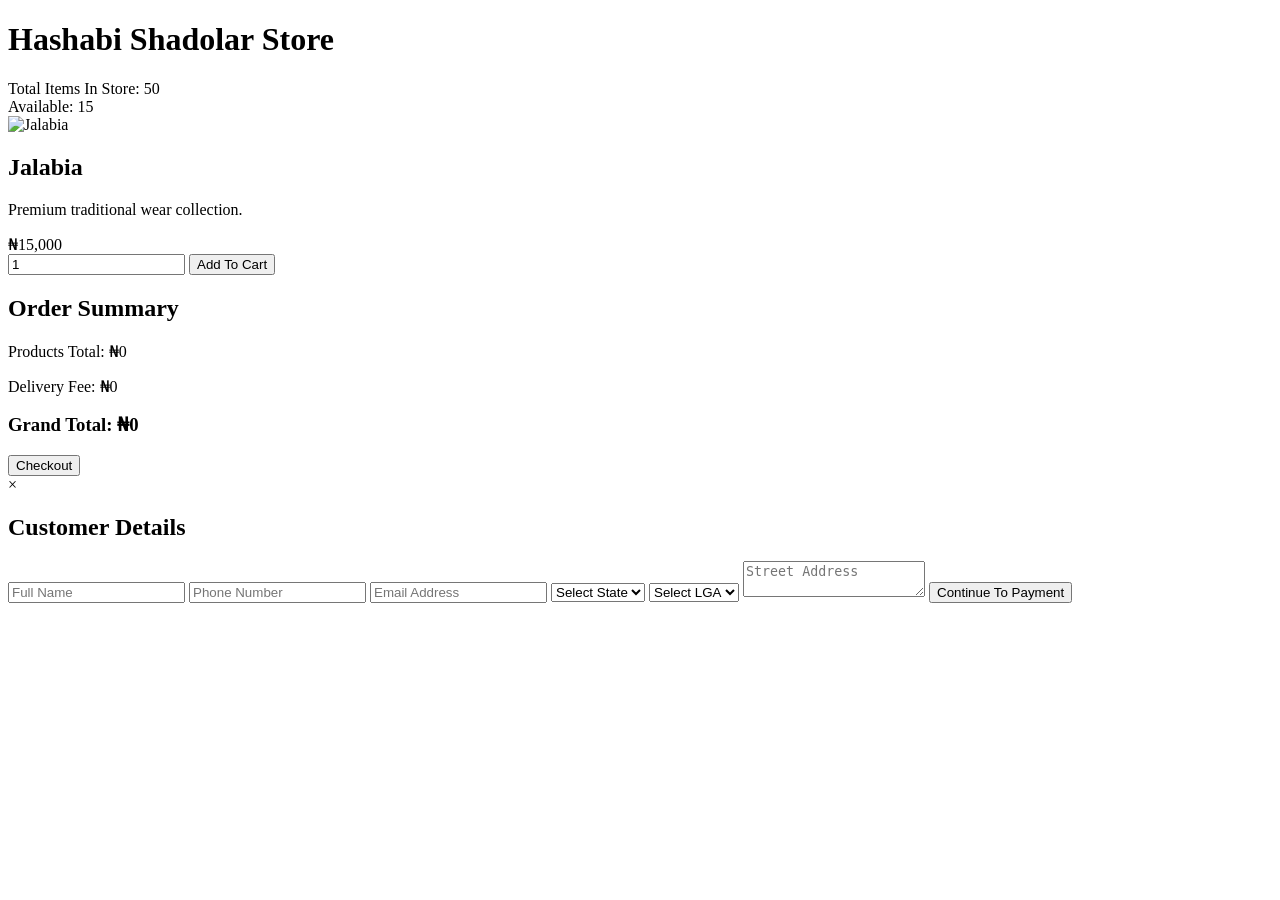
==== product.html @ a97be612 "Create product.html" ====
<!DOCTYPE html>
<html lang="en">
<head>
<meta charset="UTF-8">
<meta name="viewport" content="width=device-width, initial-scale=1.0">
<title>Hashabi Shadolar Store</title>

<link rel="stylesheet" href="style.css">
</head>
<body>

<div class="header">
    <h1>Hashabi Shadolar Store</h1>

    <div class="store-total">
        Total Items In Store:
        <span id="storeTotal">50</span>
    </div>
</div>

<div class="products">

    <div class="product-card">

        <div class="stock-badge">
            Available: 15
        </div>

        <img
        src="https://i.ibb.co/1fLjpXZs/images-5-3333.jpg"
        alt="Jalabia">

        <div class="product-info">

            <h2>Jalabia</h2>

            <p>
                Premium traditional wear collection.
            </p>

            <div class="price">
                ₦15,000
            </div>

            <input
            type="number"
            value="1"
            min="1"
            id="qty1"
            class="qty-input">

            <button
            class="add-btn"
            onclick="addToCart(
            'Jalabia',
            15000,
            'https://i.ibb.co/1fLjpXZs/images-5-3333.jpg',
            'qty1'
            )">
            Add To Cart
            </button>

        </div>

    </div>

</div>

<div class="cart-box">

    <h2>Order Summary</h2>

    <div id="cartItems"></div>

    <div class="summary">

        <p>
            Products Total:
            ₦<span id="productTotal">0</span>
        </p>

        <p>
            Delivery Fee:
            ₦<span id="deliveryFee">0</span>
        </p>

        <h3>
            Grand Total:
            ₦<span id="grandTotal">0</span>
        </h3>

    </div>

    <button
    class="checkout-btn"
    onclick="openCheckout()">
    Checkout
    </button>

</div>

<!-- POPUP CHECKOUT -->

<div id="checkoutModal" class="modal">

    <div class="modal-content">

        <span
        class="close-btn"
        onclick="closeCheckout()">
        &times;
        </span>

        <h2>Customer Details</h2>

        <input
        type="text"
        id="fullname"
        placeholder="Full Name">

        <input
        type="tel"
        id="phone"
        placeholder="Phone Number">

        <input
        type="email"
        id="email"
        placeholder="Email Address">

        <select id="state">
            <option value="">
                Select State
            </option>
        </select>

        <select id="lga">
            <option value="">
                Select LGA
            </option>
        </select>

        <textarea
        id="address"
        placeholder="Street Address"></textarea>

        <button
        class="pay-btn"
        onclick="payNow()">
        Continue To Payment
        </button>

    </div>

</div>

<script src="https://js.paystack.co/v1/inline.js"></script>
<script src="script.js"></script>

</body>
</html>
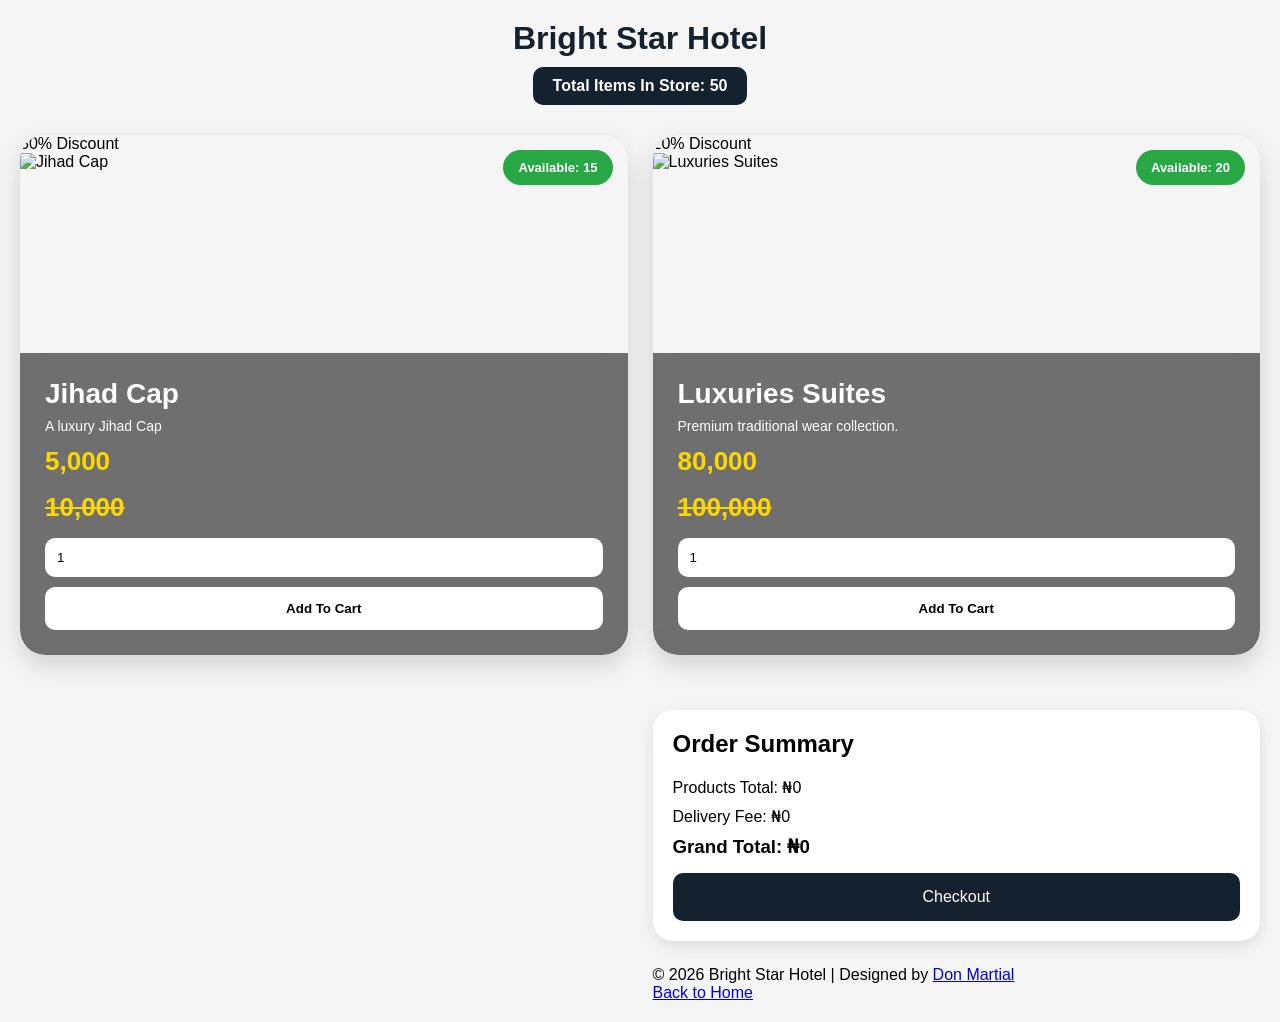
==== commit 7911f435: "Update product.html" ====
--- a/product.html
+++ b/product.html
@@ -10,7 +10,7 @@
 <body>
 
 <div class="header">
-    <h1>Hashabi Shadolar Store</h1>
+    <h1>Bright Star Hotel</h1>
 
     <div class="store-total">
         Total Items In Store:
@@ -26,20 +26,26 @@
             Available: 15
         </div>
 
+	<div class="stock-badge2">
+            50% Discount
+        </div>
         <img
-        src="https://i.ibb.co/1fLjpXZs/images-5-3333.jpg"
-        alt="Jalabia">
+        src="https://i.ibb.co/yB7kYXFR/Whats-App-Image-2026-06-18-at-6-48-44-PM.jpg"
+        alt="Jihad Cap">
 
         <div class="product-info">
 
-            <h2>Jalabia</h2>
+            <h2>Jihad Cap</h2>
 
             <p>
-                Premium traditional wear collection.
+              A luxury Jihad Cap
             </p>
 
-            <div class="price">
-                ₦15,000
+           <div class="price">
+               <strong>5,000</strong>
+</div>
+		<div class="price">
+		<del>10,000</del>
             </div>
 
             <input
@@ -52,9 +58,9 @@
             <button
             class="add-btn"
             onclick="addToCart(
-            'Jalabia',
-            15000,
-            'https://i.ibb.co/1fLjpXZs/images-5-3333.jpg',
+            'Jihad Cap',
+            5000,
+            'https://i.ibb.co/yB7kYXFR/Whats-App-Image-2026-06-18-at-6-48-44-PM.jpg',
             'qty1'
             )">
             Add To Cart
@@ -63,9 +69,56 @@
         </div>
 
     </div>
-
-</div>
-
+<div class="products">
+
+    <div class="product-card">
+
+        <div class="stock-badge">
+            Available: 20
+        </div>
+<div class="stock-badge2">
+            20% Discount
+        </div>
+        <img
+        src="https://i.ibb.co/r2w7jMFP/images-6.jpg"
+        alt="Luxuries Suites">
+
+        <div class="product-info">
+
+            <h2>Luxuries Suites</h2>
+
+            <p>
+                Premium traditional wear collection.
+            </p>
+
+            <div class="price">
+               <strong>80,000</strong>
+</div>
+		<div class="price">
+		<del>100,000</del>
+            </div>
+
+            <input
+            type="number"
+            value="1"
+            min="1"
+            id="qty1"
+            class="qty-input">
+
+            <button
+            class="add-btn"
+            onclick="addToCart(
+            'Luxuries Suites',
+            80000,
+            'https://i.ibb.co/r2w7jMFP/images-6.jpg',
+            'qty1'
+            )">
+            Add To Cart
+            </button>
+
+        </div>
+
+    </div>
 <div class="cart-box">
 
     <h2>Order Summary</h2>
@@ -153,6 +206,11 @@
     </div>
 
 </div>
+    
+<footer class="designer-footer">
+    <p>© 2026 Bright Star Hotel | Designed by <a href="#">Don Martial</a></p>
+	<a href="index.html">Back to Home</a>
+</footer>
 
 <script src="https://js.paystack.co/v1/inline.js"></script>
 <script src="script.js"></script>
--- a/style.css
+++ b/style.css
@@ -0,0 +1,220 @@
+*{
+    margin:0;
+    padding:0;
+    box-sizing:border-box;
+    font-family:Arial,sans-serif;
+}
+
+body{
+    background:#f5f5f5;
+    padding:20px;
+}
+
+/* HEADER */
+
+.header{
+    text-align:center;
+    margin-bottom:30px;
+}
+
+.header h1{
+    color:#14212e;
+    margin-bottom:10px;
+}
+
+.store-total{
+    display:inline-block;
+    background:#14212e;
+    color:white;
+    padding:10px 20px;
+    border-radius:10px;
+    font-weight:bold;
+}
+
+/* PRODUCTS */
+
+.products{
+    display:grid;
+    grid-template-columns:repeat(auto-fit,minmax(320px,1fr));
+    gap:25px;
+}
+
+.product-card{
+    position:relative;
+    height:520px;
+    overflow:hidden;
+    border-radius:25px;
+    box-shadow:0 10px 25px rgba(0,0,0,.15);
+}
+
+.product-card img{
+    width:100%;
+    height:100%;
+    object-fit:cover;
+}
+
+.stock-badge{
+    position:absolute;
+    top:15px;
+    right:15px;
+    background:#28a745;
+    color:white;
+    padding:10px 15px;
+    border-radius:20px;
+    font-size:13px;
+    font-weight:bold;
+    z-index:10;
+}
+
+.product-info{
+    position:absolute;
+    bottom:0;
+    left:0;
+    width:100%;
+    padding:25px;
+    color:white;
+    background:rgba(0,0,0,.55);
+    backdrop-filter:blur(10px);
+}
+
+.product-info h2{
+    margin-bottom:8px;
+    font-size:28px;
+}
+
+.product-info p{
+    margin-bottom:12px;
+    font-size:14px;
+}
+
+.price{
+    color:#ffd700;
+    font-size:26px;
+    font-weight:bold;
+    margin-bottom:15px;
+}
+
+.qty-input{
+    width:100%;
+    padding:12px;
+    border:none;
+    border-radius:10px;
+    margin-bottom:10px;
+}
+
+.add-btn{
+    width:100%;
+    padding:14px;
+    border:none;
+    border-radius:10px;
+    background:white;
+    color:black;
+    font-weight:bold;
+    cursor:pointer;
+}
+
+/* CART */
+
+.cart-box{
+    background:white;
+    padding:20px;
+    border-radius:20px;
+    margin-top:30px;
+    box-shadow:0 5px 15px rgba(0,0,0,.1);
+}
+
+.cart-item{
+    display:flex;
+    gap:15px;
+    align-items:center;
+    margin-bottom:15px;
+}
+
+.cart-item img{
+    width:70px;
+    height:70px;
+    object-fit:cover;
+    border-radius:10px;
+}
+
+.summary{
+    margin-top:20px;
+}
+
+.summary p{
+    margin-bottom:10px;
+}
+
+.checkout-btn{
+    width:100%;
+    padding:15px;
+    margin-top:15px;
+    border:none;
+    border-radius:10px;
+    background:#14212e;
+    color:white;
+    font-size:16px;
+    cursor:pointer;
+}
+
+/* POPUP */
+
+.modal{
+    display:none;
+    position:fixed;
+    left:0;
+    top:0;
+    width:100%;
+    height:100%;
+    background:rgba(0,0,0,.7);
+    justify-content:center;
+    align-items:center;
+    z-index:9999;
+}
+
+.modal-content{
+    width:90%;
+    max-width:500px;
+    background:white;
+    padding:25px;
+    border-radius:20px;
+    position:relative;
+}
+
+.modal-content h2{
+    margin-bottom:15px;
+}
+
+.modal-content input,
+.modal-content select,
+.modal-content textarea{
+    width:100%;
+    padding:12px;
+    margin-bottom:12px;
+    border:1px solid #ccc;
+    border-radius:10px;
+}
+
+.modal-content textarea{
+    height:100px;
+    resize:none;
+}
+
+.pay-btn{
+    width:100%;
+    padding:15px;
+    border:none;
+    border-radius:10px;
+    background:#28a745;
+    color:white;
+    font-size:16px;
+    cursor:pointer;
+}
+
+.close-btn{
+    position:absolute;
+    right:20px;
+    top:15px;
+    font-size:30px;
+    cursor:pointer;
+}
